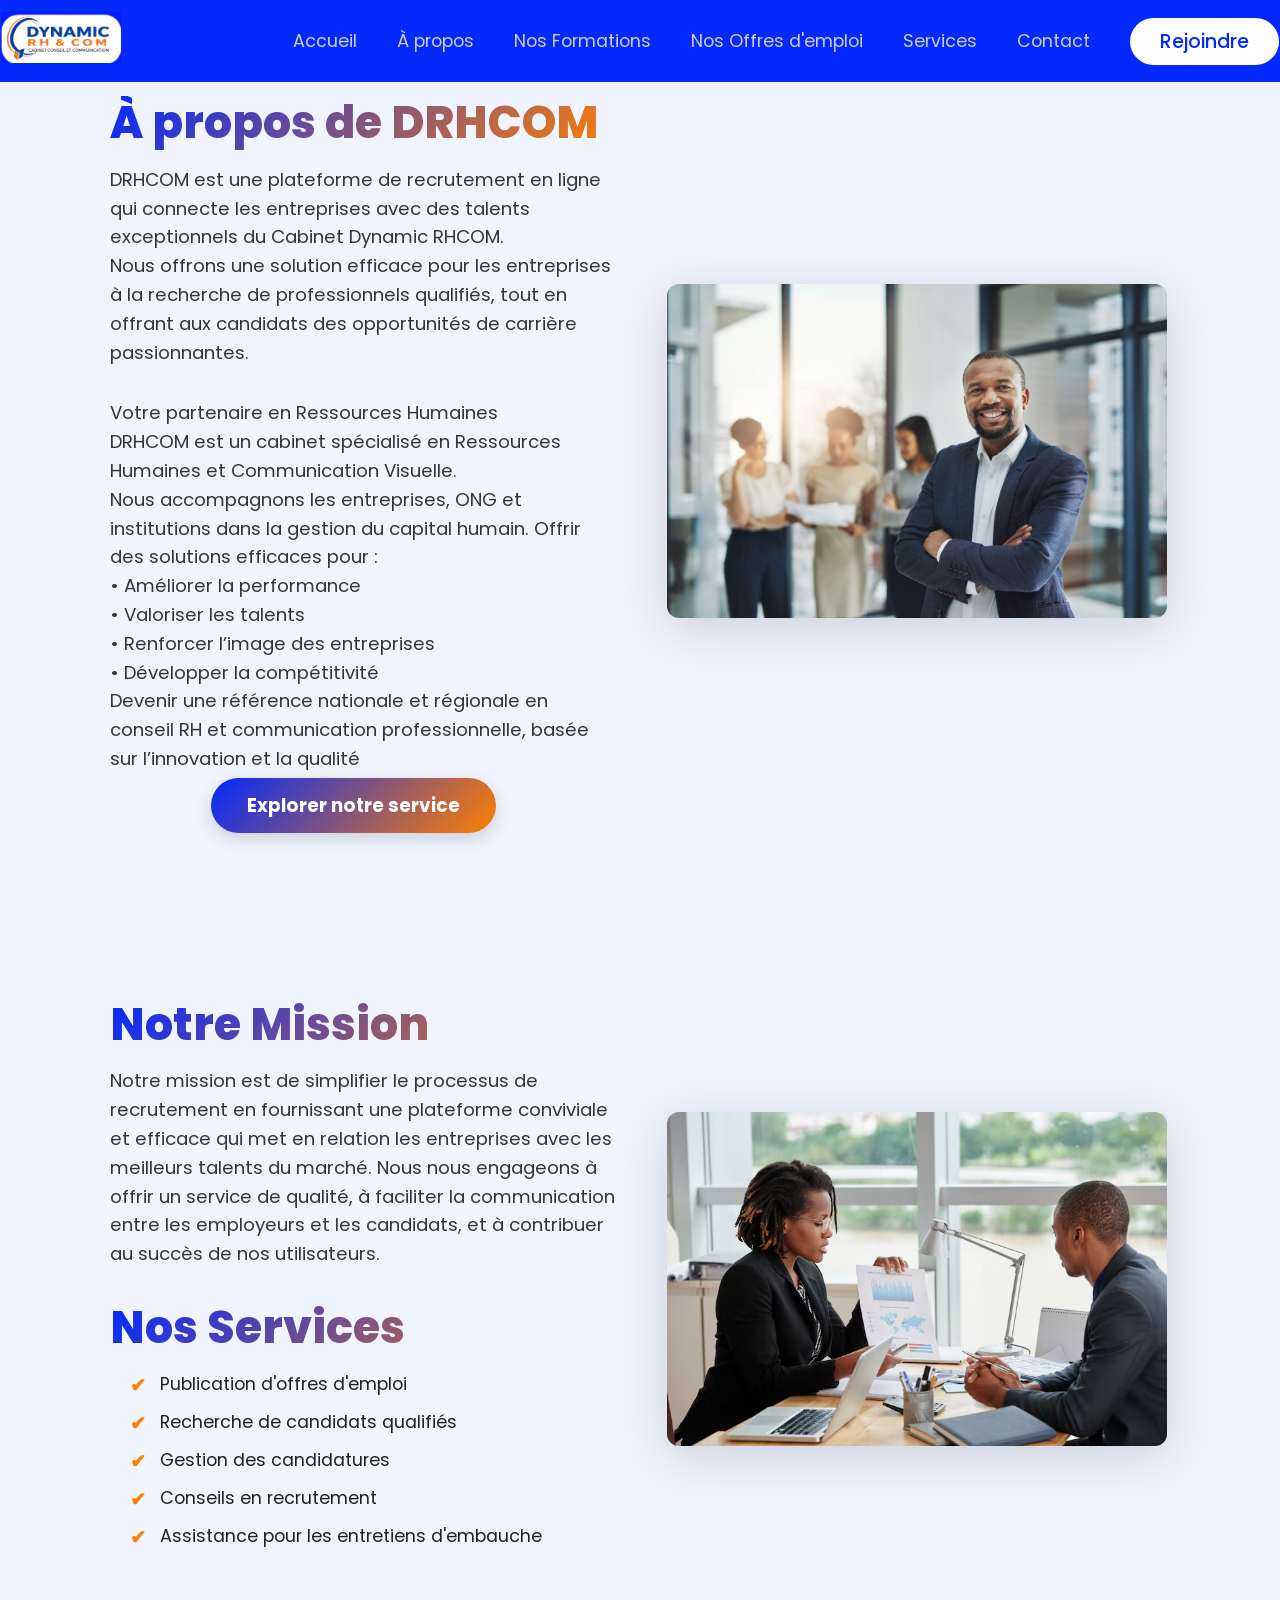
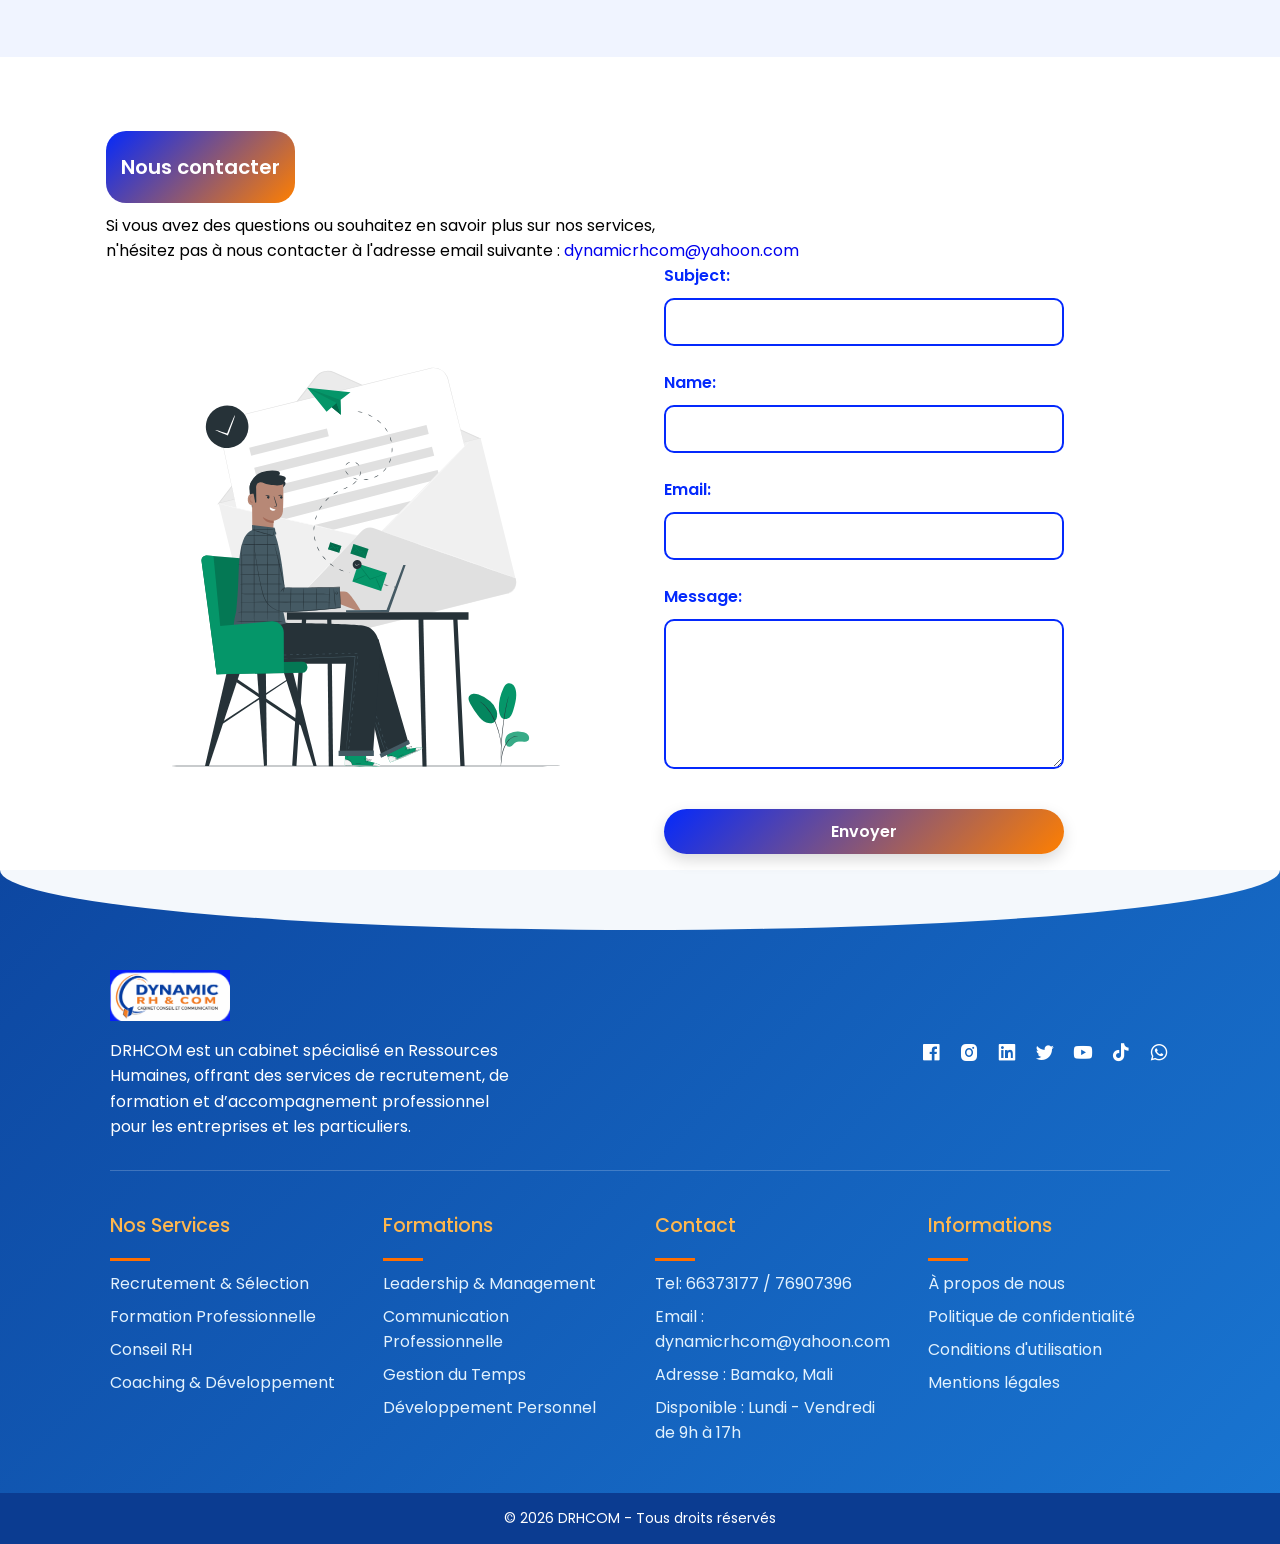
==== about.html @ ecd14551 "Add files via upload" ====
<!DOCTYPE html>
<html lang="en">
<head>
    <meta charset="UTF-8">
    <meta name="viewport" content="width=device-width, initial-scale=1.0">
    <!-- ------------ Boxicons Icons link -------  -->
    <link
      rel="stylesheet"
      href="https://unpkg.com/boxicons@latest/css/boxicons.min.css"
    />

    <!-- ---------- Favicon ---------  -->
    <link rel="shortcut icon" href="./images/favicon.ico" type="image/x-icon" />
    <!-- ---------- Custom CSS ---------  -->
     <link rel="stylesheet" href="./assets/css/about.css" />
    <link rel="stylesheet" href="./assets/css/contact.css" />
    <link rel="stylesheet" href="./assets/css/style.css" />
    <title>À propos - DRHCOM</title>
</head>
<body>
     <!-- Header  Section-->

    <header>
      <div id="navbar" class="objs-width">
        <a href="index.html">
          <img src="images/logo.png" class="logo" alt="" />
        </a>

        <ul id="menu">
          <li><a href="index.html">Accueil</a></li>
          <li><a href="about.html">À propos</a></li>
          <li><a href="formation.html">Nos Formations</a></li>
          <li><a href="jobs.html">Nos Offres d'emploi</a></li>
          <li><a href="services.html">Services</a></li>
          <li><a href="contact.html">Contact</a></li>
          <button id="w-btn">Rejoindre</button>
        </ul>
        <i id="bar" class="bx bx-menu"></i>
      </div>
    </header>

     <!-- About Section -->
     <section class="pro" id="home">
        <div class="pro-box obj-width">
        <div class="pro-left">    
    <h1>À propos de DRHCOM</h1>
    <p>DRHCOM est une plateforme de recrutement en ligne qui connecte les entreprises avec des talents exceptionnels du Cabinet Dynamic RHCOM. <br>Nous offrons une solution efficace pour les entreprises à la recherche de professionnels qualifiés, tout en offrant aux candidats des opportunités de carrière passionnantes.</p>
    <p>Votre partenaire en Ressources Humaines <br>DRHCOM est un cabinet spécialisé en Ressources Humaines et Communication Visuelle.<br>Nous accompagnons les entreprises, ONG et institutions dans la gestion du capital humain.
      Offrir des solutions efficaces pour :<br>
    • Améliorer la performance <br>
    • Valoriser les talents<br>
    • Renforcer l’image des entreprises<br>
    • Développer la compétitivité<br>
      Devenir une référence nationale et régionale en conseil RH et communication professionnelle, basée sur l’innovation et la qualité</p>
        <div class="search">
        <a href="services.html" id="j-btn">Explorer notre service</a>
        </div>
        </div>
         <div class="pro-right">
          <img src="images/picture1.png" alt="" />
        </div>
      </div>
        </section>
        <!-- Section notre service et nos missions -->
        <section class="pro" id="home">
        <div class="pro-box obj-width">
        <div class="pro-left">
    <h2>Notre Mission</h2>
    <p>Notre mission est de simplifier le processus de recrutement en fournissant une plateforme conviviale et efficace qui met en relation les entreprises avec les meilleurs talents du marché. Nous nous engageons à offrir un service de qualité, à faciliter la communication entre les employeurs et les candidats, et à contribuer au succès de nos utilisateurs.</p>
    <h2>Nos Services</h2>
    <ul>
        <li>Publication d'offres d'emploi</li>
        <li>Recherche de candidats qualifiés</li>
        <li>Gestion des candidatures</li>
        <li>Conseils en recrutement</li>
        <li>Assistance pour les entretiens d'embauche</li>

    </ul>
    </div>
    <div class="pro-right">
          <img src="images/picture2.png" alt="" />
        </div>
    </div>
    </section>
    <!-- Contact Section -->
    <section class="contact obj-width sec-space">
      <h2>Nous contacter</h2>
      <p>Si vous avez des questions ou souhaitez en savoir plus sur nos services, <br>n'hésitez pas à nous contacter à l'adresse email suivante : <a href="mailto:dynamicrhcom@yahoon.com">dynamicrhcom@yahoon.com</a></p>
        <div class="contact-row">
        <div class="contact-col">
          <img src="images/contact.svg" alt="" />
        </div>
         <div class="contact-col">
          <form action="https://formspree.io/f/xykbplqe" method="POST">
            <div class="input-box">
                <label for="subject">Subject:</label>
                <input type="text" id="subject" name="subject" required />
              </div>
            <div class="input-box">
              <label for="name">Name:</label>
               <input type="text" id="name" name="name" required />
            </div>

              <div class="input-box">
                <label for="email">Email:</label>
                <input type="email" id="email" name="email" required />
              </div>

              <div class="input-box">
                <label for="message">Message:</label>
                <textarea id="message" name="message" cols="10"></textarea>
              </div>
                <button type="submit" id="g-btn" class="contact-btn">Envoyer</button>
          </form>
        </div>
      </div>
    </section>
 <!-- Footer  Section-->

   <footer class="footer">
  <div class="obj-width">
    
    <div class="top">
      <div>
        <img src="images/logo.png" class="logo" alt="Logo DRHCOM" />
        <p>
          DRHCOM est un cabinet spécialisé en Ressources Humaines, 
          offrant des services de recrutement, de formation et 
          d’accompagnement professionnel pour les entreprises et les particuliers.
        </p>
      </div>

      <!-- Réseaux sociaux (inchangés) -->
      <div>
        <a href="https://www.facebook.com/profile.php?id=61586330245431" target="_blank" rel="noopener noreferrer"><i class="bx bxl-facebook-square"></i></a>
        <a href="https://www.instagram.com/DRHCOM" target="_blank" rel="noopener noreferrer"><i class="bx bxl-instagram-alt"></i></a>
        <a href="https://www.linkedin.com/in/cabinet-drhcom-3505a121a" target="_blank" rel="noopener noreferrer"><i class="bx bxl-linkedin-square"></i></a>
        <a href="https://x.com/MoussaD12239090" target="_blank" rel="noopener noreferrer"><i class="bx bxl-twitter"></i></a>
        <a href="https://www.youtube.com/@Drhcom888" target="_blank" rel="noopener noreferrer"><i class="bx bxl-youtube"></i></a>
        <a href="https://vm.tiktok.com/ZMHog4PwqbEUM-KmJDs/" target="_blank" rel="noopener noreferrer"><i class="bx bxl-tiktok"></i></a>
        <a href="https://wa.me/22376907396" target="_blank" rel="noopener noreferrer"><i class="bx bxl-whatsapp"></i></a>
      </div>
    </div>

    <div class="bottom">

      <div>
        <h3>Nos Services</h3>
        <a href="jobs.html">Recrutement & Sélection</a>
        <a href="formation.html">Formation Professionnelle</a>
        <a href="#">Conseil RH</a>
        <a href="#">Coaching & Développement</a>
      </div>

      <div>
        <h3>Formations</h3>
        <a href="#">Leadership & Management</a>
        <a href="#">Communication Professionnelle</a>
        <a href="#">Gestion du Temps</a>
        <a href="#">Développement Personnel</a>
      </div>

      <div>
        <h3>Contact</h3>
        <a href="contact.html">Tel: 66373177 / 76907396</a>
        <a href="contact.html">Email : dynamicrhcom@yahoon.com</a>
        <a href="#iframe">Adresse : Bamako, Mali</a>
        <a href="#">Disponible : Lundi - Vendredi de 9h à 17h</a>
      </div>

      <div>
        <h3>Informations</h3>
        <a href="about.html">À propos de nous</a>
        <a href="#">Politique de confidentialité</a>
        <a href="#">Conditions d'utilisation</a>
        <a href="#">Mentions légales</a>
      </div>

    </div>
  </div>

  <p class="droit">© 2026 DRHCOM - Tous droits réservés</p>
</footer>

    <div class="backtotop" id="gotop">
      <a href="#"><i class="bx bx-chevron-up"></i></a>
    </div>

    <!-- ------------------- Custom JS ---------------------  -->
    <script src="./assets/js/toggle.js"></script>
    <script src="./assets/js/script.js"></script>
</body>
</html>
---- assets/css/about.css ----
/* ------------------ VARIABLES GLOBALES ------------------ */
:root {
  --blue: #0429fc;
  --orange: #ff7f00;
  --text-dark: #222;
  --text-light: #666;
  --white: #fff;
  --radius: 12px;
  --shadow: 0 6px 18px rgba(0, 0, 0, 0.08);
  --transition: 0.4s ease;
  --gradient: linear-gradient(135deg, #0429fc, #ff7f00);
}

/* ------------------ SECTION ABOUT ( .pro ) ------------------ */
.pro {
  padding: 6rem 2rem;
  background: #f0f4ff;
  font-family: 'Segoe UI', Tahoma, Geneva, Verdana, sans-serif;
}

.pro-box {
  display: grid;
  grid-template-columns: repeat(2, 1fr);
  align-items: center;
  gap: 3rem;
}

.pro-left h1,
.pro-left h2 {
  font-size: 2.8rem;
  font-weight: 800;
  background: var(--gradient);
  -webkit-background-clip: text;
  -webkit-text-fill-color: transparent;
  margin-bottom: 1rem;
  line-height: 1.2;
  transition: all var(--transition);
}

.pro-left h1:hover,
.pro-left h2:hover {
  transform: translateY(-5px);
}

.pro-left p {
  color: var(--text-dark);
  font-size: 1.15rem;
  line-height: 1.8rem;
  margin-bottom: 2rem;
  opacity: 0.9;
}

.pro-left ul {
  margin-top: 1rem;
  padding-left: 20px;
}

.pro-left ul li {
  margin: 12px 0;
  font-size: 1.1rem;
  color: var(--text-dark);
  position: relative;
  padding-left: 30px;
  transition: all var(--transition);
}

.pro-left ul li::before {
  content: "✔";
  color: var(--orange);
  font-weight: 700;
  position: absolute;
  left: 0;
  top: 0;
  font-size: 1.2rem;
}

.pro-left ul li:hover {
  color: var(--blue);
  transform: translateX(5px);
}

/* ------------------ IMAGE ------------------ */
.pro-right img {
  width: 100%;
  max-width: 500px;
  display: block;
  margin: 0 auto;
  border-radius: var(--radius);
  filter: drop-shadow(0 10px 25px rgba(0,0,0,0.15));
  transition: transform var(--transition), filter var(--transition);
}

.pro-right img:hover {
  transform: scale(1.05) rotate(1deg);
  filter: drop-shadow(0 15px 30px rgba(0,0,0,0.2));
}

/* ------------------ BOUTON : Explorer notre service ------------------ */
.search {
  position: fixed;
  left: 50%;
  bottom: 40px;
  transform: translateX(-50%);
  z-index: 999;
  text-align: center;
}

#j-btn {
  background: var(--gradient);
  color: var(--white);
  padding: 14px 36px;
  border-radius: 30px;
  font-size: 1.15rem;
  font-weight: 700;
  display: inline-block;
  cursor: pointer;
  box-shadow: 0 6px 18px rgba(0,0,0,0.15);
  transition: transform var(--transition), box-shadow var(--transition), filter var(--transition);
}

#j-btn:hover {
  transform: translateY(-5px);
  box-shadow: 0 12px 28px rgba(0,0,0,0.25);
  filter: brightness(1.1);
}

/* ------------------ INPUT LABEL ------------------ */
.input-box label {
  display: block;
  font-weight: 600;
  color: var(--text-dark);
  margin-bottom: 5px;
  text-align: left;
}

/* ------------------ RESPONSIVE ------------------ */
@media (max-width: 950px) {
  .pro-box {
    grid-template-columns: 1fr;
    text-align: center;
  }

  .pro-right img {
    width: 70%;
  }
}

@media (max-width: 600px) {
  .pro-left h1,
  .pro-left h2 {
    font-size: 2rem;
  }

  #j-btn {
    font-size: 1rem;
    padding: 12px 28px;
  }
}
---- assets/css/contact.css ----
/* ------------------ SECTION CONTACT ------------------ */
.contact {
    margin-top: 4rem;
    font-family: 'Segoe UI', Tahoma, Geneva, Verdana, sans-serif;
    
}

.contact.sec-space {
    padding: 4rem 1rem 0 1rem;
    
}

/* ------------------ CONTACT ROW ------------------ */
.contact-row {
    display: grid;
    grid-template-columns: repeat(2, 1fr);
    gap: 3rem;
    align-items: center;
    width: 100%;
}

.contact-row:last-child {
    align-self: flex-start;
}
.contact h2 {
    background: linear-gradient(135deg, #0429fc, #ff7f00);
    font-size: 20px;
    color: #fff;
    margin: 10px auto;
    padding: 6px 15px;
    border-radius: 20px;
    display: inline-block;
    transition: transform 0.3s ease, filter 0.3s ease;
}


/* ------------------ INPUT BOX ------------------ */
.input-box {
    display: flex;
    flex-direction: column;
    margin-bottom: 1.5rem;
}

.input-box label {
    margin-bottom: 10px;
    color: #0429fc; /* bleu pro */
    font-weight: 600;
    transition: color 0.3s ease;
}

.input-box label:hover {
    color: #ff7f00; /* accent orange au hover */
}

.input-box input,
.input-box textarea {
    display: block;
    max-width: 400px;
    width: 100%;
    padding: 12px 15px;
    border: 2px solid #0429fc; /* bleu */
    border-radius: 10px;
    outline: none;
    transition: border 0.3s ease, box-shadow 0.3s ease;
    resize: vertical;
}

.input-box input:focus,
.input-box textarea:focus {
    border-color: #ff7f00; /* orange au focus */
    box-shadow: 0 6px 18px rgba(255,127,0,0.2);
}

/* ------------------ TEXTAREA ------------------ */
textarea {
    height: 150px;
}

/* ------------------ BOUTON CONTACT ------------------ */
.contact-btn {
    max-width: 400px;
    width: 100%;
    margin: 1rem auto;
    border: none;
    outline: none;
    font-size: 1rem;
    text-align: center;
    padding: 12px 0;
    border-radius: 25px;
    background: linear-gradient(135deg, #0429fc, #ff7f00);
    color: #fff;
    font-weight: 600;
    cursor: pointer;
    transition: transform 0.3s ease, filter 0.3s ease, box-shadow 0.3s ease;
    box-shadow: 0 6px 15px rgba(0,0,0,0.15);
}

.contact-btn:hover {
    transform: translateY(-3px);
    filter: brightness(1.1);
    box-shadow: 0 10px 25px rgba(0,0,0,0.2);
}

/* ------------------ MAPS ------------------ */
.maps {
    width: 100%;
    padding: 1rem;
    margin: 1rem auto;
}

.maps iframe {
    max-width: 100%;
    width: 100%;
    border-radius: 12px;
    box-shadow: 0 6px 20px rgba(0,0,0,0.1);
}

/* ------------------ RESPONSIVE ------------------ */
@media (max-width: 1000px) {
    .contact-col {
        width: 100%;
    }
    .contact-col img {
        width: 100%;
        height: auto;
        border-radius: 12px;
    }
}

@media (max-width: 800px) {
    .contact-row {
        grid-template-columns: 1fr;
        align-items: center;
        justify-content: center;
    }
    .contact-col {
        margin: 0 auto;
    }
    form {
        margin: 0 auto;
    }
    .input-box input,
    .input-box textarea,
    .input-box label {
        max-width: 100%;
        width: 100%;
    }
}
---- assets/css/style.css ----
@import url("https://fonts.googleapis.com/css2?family=Poppins:wght@100;200;300;400;500;600;700;800&display=swap");

* {
  margin: 0;
  padding: 0;
  box-sizing: border-box;
  list-style: none;
  text-decoration: none;
  font-family: "Poppins", sans-serif;
  transition: all 0.3s ease;
  scroll-behavior: smooth;
}

:root {
  --primary-color: #0429fc;
  --secondry-color: #5251a9;
}

body {
  position: relative;
}

/* Global CSS */

h1 {
  font-size: 3rem;
  font-weight: 600;
}

h2 {
  font-size: 2rem;
  font-weight: 600;
  line-height: 60px;
}
h3 {
  font-size: 1.2rem;
  padding-bottom: 1rem;
  font-weight: 500;
}

#w-btn {
  margin-left: 40px;
  background-color: #fff;
  color: var(--primary-color);
  padding: 9px 30px;
  border-radius: 30px;
  font-size: 1.2rem;
  font-weight: 500;
  box-shadow: none;
  border: none;
  cursor: pointer;
}
#g-btn {
  background-color: var(--secondry-color);
  color: #fff;
  padding: 9px 30px;
  border-radius: 30px;
  cursor: pointer;
}
.sec-space {
  padding: 4rem 0;
}
.extra-space {
  padding-top: 8rem;
}
.obj-width {
  max-width: 1200px;
  margin: auto;
}

/* section {
  margin: 3rem 0;
} */

/* -------- NavBar -----------  */

header {
  background: var(--primary-color);

  position: fixed;
  width: 100%;
  margin: 0 auto;
  top: 0;
  z-index: 1000;
  border: 1px solid transparent;
}
header.sticky {
  position: fixed;
  top: 0;
  background: var(--primary-color);
  box-shadow: inset -0px -2px 10px #1e705609;
  border-bottom: 1px solid #cccccc06;
}

#navbar {
  display: flex;
  justify-content: space-between;
  align-items: center;

  height: 80px;
}
#navbar .logo {
  width: 120px;
}

#menu {
  display: flex;
  justify-content: flex-end;
  align-items: center;
}

header ul li a {
  color: #ccc;
  margin-left: 40px;
  font-size: 1.1rem;
  font-weight: 400;
  transition: all 0.3s ease;
}
header ul li a:hover {
  opacity: 0.8;
  color: #fff;
}

#bar {
  color: #fff;
  display: none;
}
/* ------ Hero Section ---------  */
.hero {
  background-color: var(--primary-color);
}

.hero-box {
  /* display: flex;
  justify-content: space-between; */
  display: grid;
  grid-template-columns: repeat(2, 1fr);
  height: 100vh;
  gap: 3rem;

  align-items: center;
}

.h-left {
  /* width: 45%; */
  color: #fff;
}
.h-left p {
  padding: 1.5rem and 2rem 0;
}

.search {
  position: relative;
  margin-right: 200px;
}
.search input {
  width: 100%;
  height: 4rem;
  border-radius: 35px;
  padding: 0 20px;
  font-size: 1rem;
  outline: none;
  border: none;
}
.search a {
  position: absolute;
  right: 20px;
  top: 12px;
}
.search .h-right {
  width: 50%;
}
.h-right img {
  width: 100%;
  object-fit: cover;
}

/* Features Sections  */
.features {
  padding: 0 1rem;
  padding: 1rem 1rem 4rem 1rem;
}
/* TITRE PRINCIPAL */
.features h2 {
    font-size: 2.5rem;
    margin-bottom: 1rem;
    font-weight: 700;
    background: linear-gradient(135deg, #0429fc, #ff7f00);
    -webkit-background-clip: text;
    -webkit-text-fill-color: transparent;
    transition: transform 0.3s ease;
}

.features h2:hover {
    transform: translateY(-4px);
}

/* SOUS-TITRE */
.features p {
    font-size: 1.1rem;
    color: #333;
    max-width: 700px;
    margin: 0 auto 3rem auto;
    line-height: 1.8rem;
}

/* ------------------ FE BOX ------------------ */
.fe-box {
    display: grid;
    grid-template-columns: repeat(4, 1fr);
    gap: 2rem;
}

.fe-box > div {
    background: #fff;
    padding: 2rem 1.5rem;
    border-radius: 15px;
    box-shadow: 0 6px 20px rgba(0,0,0,0.08);
    transform: translateY(30px);
    opacity: 0;
    transition: transform 0.6s ease, opacity 0.6s ease, box-shadow 0.3s ease;
}

/* Animation on scroll */
.fe-box > div.show {
    transform: translateY(0);
    opacity: 1;
}

.fe-box > div:hover {
    transform: translateY(-8px);
    box-shadow: 0 12px 30px rgba(0,0,0,0.15);
}

/* IMAGE DANS BOX */
.fe-box .img {
    width: 80px;
    height: 80px;
    margin: 0 auto 1rem auto;
    transition: transform 0.3s ease;
}

.fe-box .img img {
    width: 100%;
    height: 100%;
    object-fit: contain;
}

.fe-box .img:hover {
    transform: scale(1.1);
}

/* TITRE BOX */
.fe-box h3 {
    font-size: 1.3rem;
    font-weight: 600;
    margin-bottom: 0.8rem;
    color: #0429fc;
    transition: color 0.3s ease, transform 0.3s ease;
}

.fe-box h3:hover {
    color: #ff7f00;
    transform: translateY(-3px);
}

/* TEXTE BOX */
.fe-box p {
    font-size: 1rem;
    color: #333;
    line-height: 1.6;
}

/* ------------------ RESPONSIVE ------------------ */
@media (max-width: 1200px) {
    .fe-box {
        grid-template-columns: repeat(2, 1fr);
    }
}

@media (max-width: 768px) {
    .fe-box {
        grid-template-columns: 1fr;
    }

    .features h2 {
        font-size: 2rem;
    }

    .features p {
        font-size: 1rem;
    }
}

/* ------------------ SECTION JOBS ------------------ */
.jobs {
    padding: 4rem 2rem;
    text-align: center;
    background: #f0f4ff; /* bleu très clair */
    font-family: 'Segoe UI', Tahoma, Geneva, Verdana, sans-serif;
}

/* TITRE PRINCIPAL */
.jobs h2 {
    font-size: 2.5rem;
    margin-bottom: 1rem;
    font-weight: 700;
    background: linear-gradient(135deg, #0429fc, #ff7f00); /* bleu → orange */
    -webkit-background-clip: text;
    -webkit-text-fill-color: transparent;
    transition: transform 0.3s ease;
}

.jobs h2:hover {
    transform: translateY(-4px);
}

/* SOUS-TITRE */
.jobs p {
    font-size: 1.1rem;
    color: #333;
    max-width: 700px;
    margin: 0 auto 2rem auto;
    line-height: 1.8rem;
}

/* ------------------ FILTRES / TABS ------------------ */
.job-id {
    list-style: none;
    padding: 0;
    margin-bottom: 3rem;
    display: flex;
    justify-content: center;
    gap: 1rem;
    flex-wrap: wrap;
}

.job-id li {
    cursor: pointer;
    padding: 10px 20px;
    border-radius: 25px;
    font-weight: 600;
    color: #0429fc;
    border: 2px solid #0429fc;
    transition: all 0.3s ease;
}

.job-id li.active,
.job-id li:hover {
    background: linear-gradient(135deg, #0429fc, #ff7f00);
    color: #fff;
    border-color: transparent;
}

/* ------------------ JOB CARDS ------------------ */
.jobs-container {
    display: grid;
   grid-template-columns: repeat(2, 1fr);
    gap: 2rem;
}

.job-list {
    background: #fff;
    padding: 2rem 1.5rem;
    border-radius: 15px;
    box-shadow: 0 6px 20px rgba(0,0,0,0.08);
    text-align: left;
    transition: transform 0.3s ease, box-shadow 0.3s ease;
    list-style: none;
}

.job-list:hover {
    transform: translateY(-8px);
    box-shadow: 0 12px 30px rgba(0,0,0,0.15);
}

.job-list img {
    width: 80px;
    height: 80px;
    object-fit: contain;
    margin-bottom: 1rem;
    border-radius: 8px;
}

/* TITRE JOB */
.job-list h3 {
    font-size: 1.2rem;
    font-weight: 600;
    margin-bottom: 0.5rem;
    color: #0429fc;
    transition: color 0.3s ease;
}

.job-list h3:hover {
    color: #ff7f00;
}

/* TEXTE JOB */
.job-list p {
    font-size: 0.95rem;
    line-height: 1.6;
    margin: 0.3rem 0;
}

.job-list strong {
    color: #ff7f00;
}

/* BOUTON POSTULER */
#g-btn {
    display: inline-block;
    padding: 10px 25px;
    margin-top: 1rem;
    font-weight: 600;
    color: #fff;
    background: linear-gradient(135deg, #0429fc, #ff7f00);
    border: none;
    border-radius: 25px;
    cursor: pointer;
    transition: transform 0.3s ease, filter 0.3s ease;
}

#g-btn:hover {
    transform: translateY(-3px);
    filter: brightness(1.1);
}

/* ------------------ RESPONSIVE ------------------ */
@media (max-width: 1200px) {
    .jobs-container {
        grid-template-columns: repeat(2, 1fr);
    }
}

@media (max-width: 768px) {
    .jobs-container {
        grid-template-columns: 1fr;
    }

    .jobs h2 {
        font-size: 2rem;
    }

    .jobs p {
        font-size: 1rem;
    }

    .job-list h3 {
        font-size: 1.1rem;
    }
}
/* -------- Trust -  section         */

.trust {
  margin-top: 3rem;
  padding: 1rem;

  background-color: #51a99506;
}
.trust h2 {
   font-size: 2.5rem;
    margin-bottom: 1rem;
    font-weight: 700;
    background: linear-gradient(135deg, #0429fc, #ff7f00); /* bleu → orange */
    -webkit-background-clip: text;
    -webkit-text-fill-color: transparent;
    transition: transform 0.3s ease;
}

.trust .t-box {
  display: flex;
  align-items: center;
  flex-wrap: wrap;
  justify-content: space-between;
  padding-top: 3rem;
}

.trust .t-box img {
  margin: 1rem auto;
  display: block;

  
}

/* ----------------- Team section ----------  */
.team {
    padding: 4rem 2rem;
    text-align: center;
    background: #f0f4ff; /* bleu très clair pour fond */
    font-family: 'Segoe UI', Tahoma, Geneva, Verdana, sans-serif;
}

/* TITRE SECTION */
.team h2 {
    font-size: 2.5rem;
    margin-bottom: 1rem;
    font-weight: 700;
    background: linear-gradient(135deg, #0429fc, #ff7f00); /* bleu → orange */
    -webkit-background-clip: text;
    -webkit-text-fill-color: transparent;
    transition: transform 0.3s ease;
}

.team h2:hover {
    transform: translateY(-4px);
}

/* PARAGRAPHE */
.team p {
    font-size: 1.1rem;
    color: #333;
    max-width: 700px;
    margin: 0 auto;
    line-height: 1.8rem;
    opacity: 0.95;
    transition: color 0.3s ease;
}

.team p:hover {
    color: #0429fc; /* léger effet au hover pour interactivité */
}

/* ------------------ RESPONSIVE ------------------ */
@media (max-width: 768px) {
    .team h2 {
        font-size: 2rem;
    }

    .team p {
        font-size: 1rem;
        line-height: 1.6rem;
    }
}

.team-container {
  margin-top: 3rem;
  display: grid;
  grid-template-columns: repeat(auto-fit, minmax(250px, 1fr));
  gap: 1rem;
  align-items: center;
}
.team-container .f1-box {
  display: flex;
  align-items: center;
  justify-content: center;
  flex-direction: column;
  border: 1px solid #c1e1d9;
  padding: 2rem;
  text-align: center;
  border-radius: 20px;
  cursor: pointer;
}


.team-container .f1-box:hover {
  transform: translateY(-10px);
}

#g-btn:hover {
  background-color: #45b79c;
  transform: translateY(-5px) scale(0.95);
}

.f1-box h3 {
  padding-bottom: 0.9rem;
}

.f1-box img {
  border-radius: 50%;
  margin-bottom: 1rem;
}
.skills {
  margin-bottom: 2rem;
}
#key {
  font-size: 0.8rem;
  background-color: #edcfee;
  padding: 6px 20px;
  border-radius: 30px;
  -webkit-user-select: none;
}

/* ------------------ Footer ------------  */

/* Footer principal */
.footer {
    position: relative;
    background: linear-gradient(135deg, #0d47a1, #1976d2);
    color: #fff;
    padding-top: 100px;
    font-family: Arial, sans-serif;
    overflow: hidden;
}

/* VAGUE */
.footer::before {
    content: "";
    position: absolute;
    top: -60px;
    left: 0;
    width: 100%;
    height: 120px;
    background: #f4f8fc;
    border-radius: 0 0 50% 50%;
}

/* Conteneur */
.obj-width {
    max-width: 1100px;
    margin: auto;
    padding: 0 20px;
    position: relative;
    z-index: 2;
}

/* TOP */
.top {
    display: flex;
    justify-content: space-between;
    align-items: center;
    flex-wrap: wrap;
    padding-bottom: 30px;
    border-bottom: 1px solid rgba(255,255,255,0.2);
}

.top p {
    max-width: 400px;
    margin-top: 10px;
    line-height: 1.6;
}

/* Logo */
.logo {
    width: 120px;
}

/* Réseaux sociaux */
.top div a {
    color: #fff;
    font-size: 22px;
    margin-left: 12px;
    transition: all 0.3s ease;
}

/* Hover icônes */
.top div a:hover {
    color: #ff6f00;
    transform: translateY(-5px) scale(1.2);
}

/* BOTTOM GRID */
.bottom {
    display: grid;
    grid-template-columns: repeat(auto-fit, minmax(200px, 1fr));
    gap: 30px;
    padding: 40px 0;
}

/* Titres */
.bottom h3 {
    margin-bottom: 15px;
    color: #ffb74d;
    position: relative;
}

/* Petite barre sous titre */
.bottom h3::after {
    content: "";
    width: 40px;
    height: 3px;
    background: #ff6f00;
    position: absolute;
    left: 0;
    bottom: -5px;
}

/* Liens */
.bottom a {
    display: block;
    text-decoration: none;
    color: #e3f2fd;
    margin-bottom: 8px;
    transition: all 0.3s ease;
}

/* Hover liens */
.bottom a:hover {
    color: #ff6f00;
    padding-left: 8px;
}

/* Copyright */
.droit {
    text-align: center;
    background: #0b3c91;
    padding: 15px;
    font-size: 14px;
}

/* Animation entrée */
.footer {
    animation: fadeUp 1s ease;
}

@keyframes fadeUp {
    from {
        opacity: 0;
        transform: translateY(40px);
    }
    to {
        opacity: 1;
        transform: translateY(0);
    }
}

/* Responsive */
@media (max-width: 768px) {
    .top {
        flex-direction: column;
        text-align: center;
    }

    .top div {
        margin-top: 15px;
    }
}
/* ==================== MEDIA QURIES =================  */

@media (max-width: 1400px) {
  .features .fe-box {
    grid-template-columns: repeat(auto-fill, minmax(300px, 1fr));
  }
}

@media (max-width: 1200px) {
  section {
    padding: 1rem;
  }
  header {
    padding: 0 1rem;
  }
}
@media (max-width: 993px) {
  section.hero {
    padding-top: 6rem;
    height: 130vh;
  }
  .hero-box {
    grid-template-columns: 1fr;
  }
  .h-right {
    width: 600px;
    margin: 0 auto;
    text-align: center;
    background-color: var(--primary-color);
  }
  .h-right img {
    width: 100%;
    height: auto;
  }
}
@media (max-width: 819px) {
  .h-right {
    width: 550px;
  }
}
@media (max-width: 709px) {
  .h-right {
    width: 500px;
  }
}
@media (max-width: 533px) {
  .h-right {
    width: 100%;
    height: 332px;
  }
}

@media (max-width: 699px) {
  #menu {
    background-color: #fff;
    display: block;
    width: 280px;
    height: auto;

    position: absolute;
    top: 80px;
    right: -100%;
    padding: 30px 0;
    box-shadow: 0 2px 10px rgba(0, 0, 0, 0.2);
    border-radius: 13px;
    opacity: 0;
    transition: all 0.3s ease;
  }
  #menu.active {
    right: 10px;
    opacity: 1;
  }
  #menu li {
    padding: 1rem;
  }
  #menu li a {
    color: var(--primary-color);
  }
  #bar {
    display: block;
    font-size: 1.7rem;
    cursor: pointer;
  }
  #w-btn {
    margin: 20px 0 0 50px;
    color: #fff;
    background-color: var(--primary-color);
  }
  /* .features .fe-box {
    justify-content: center;
  } */

  .sm-text {
    font-size: 18px;
    /* text-wrap: nowrap; */
    text-align: left;
  }
}
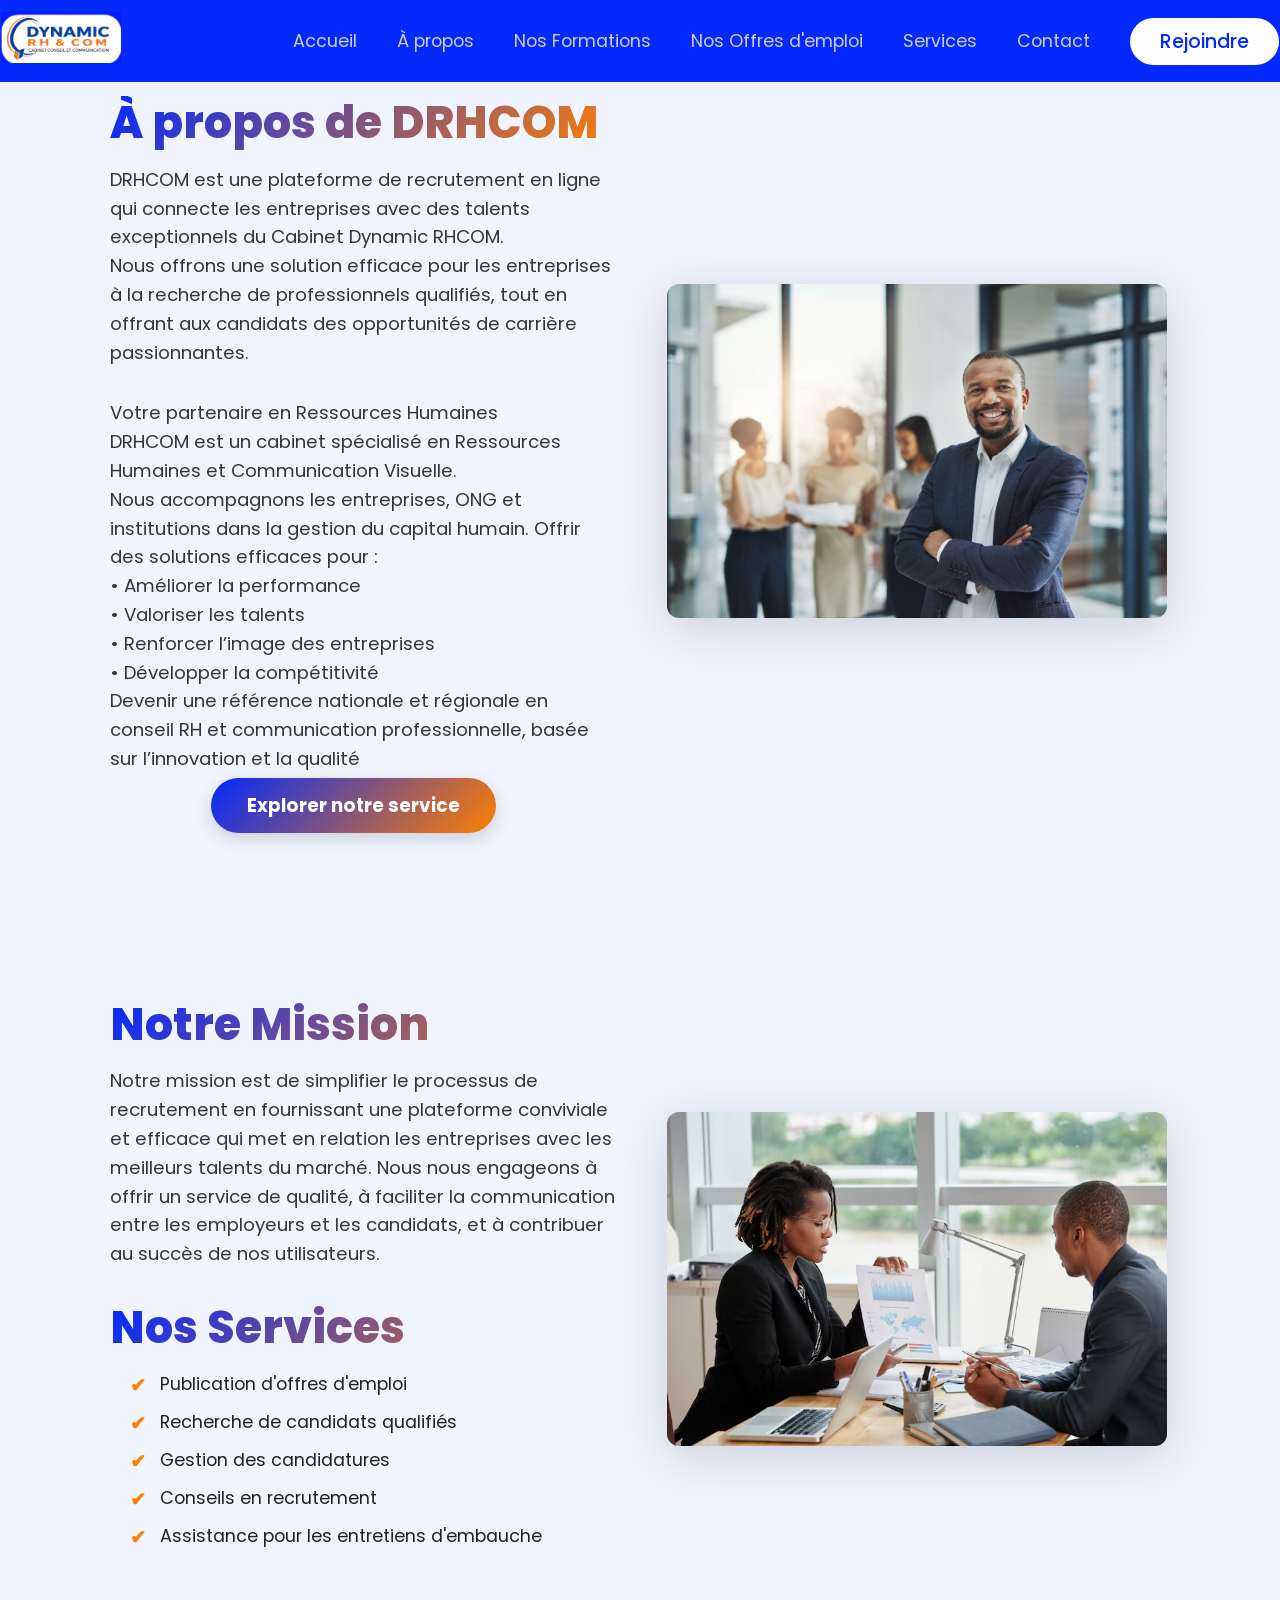
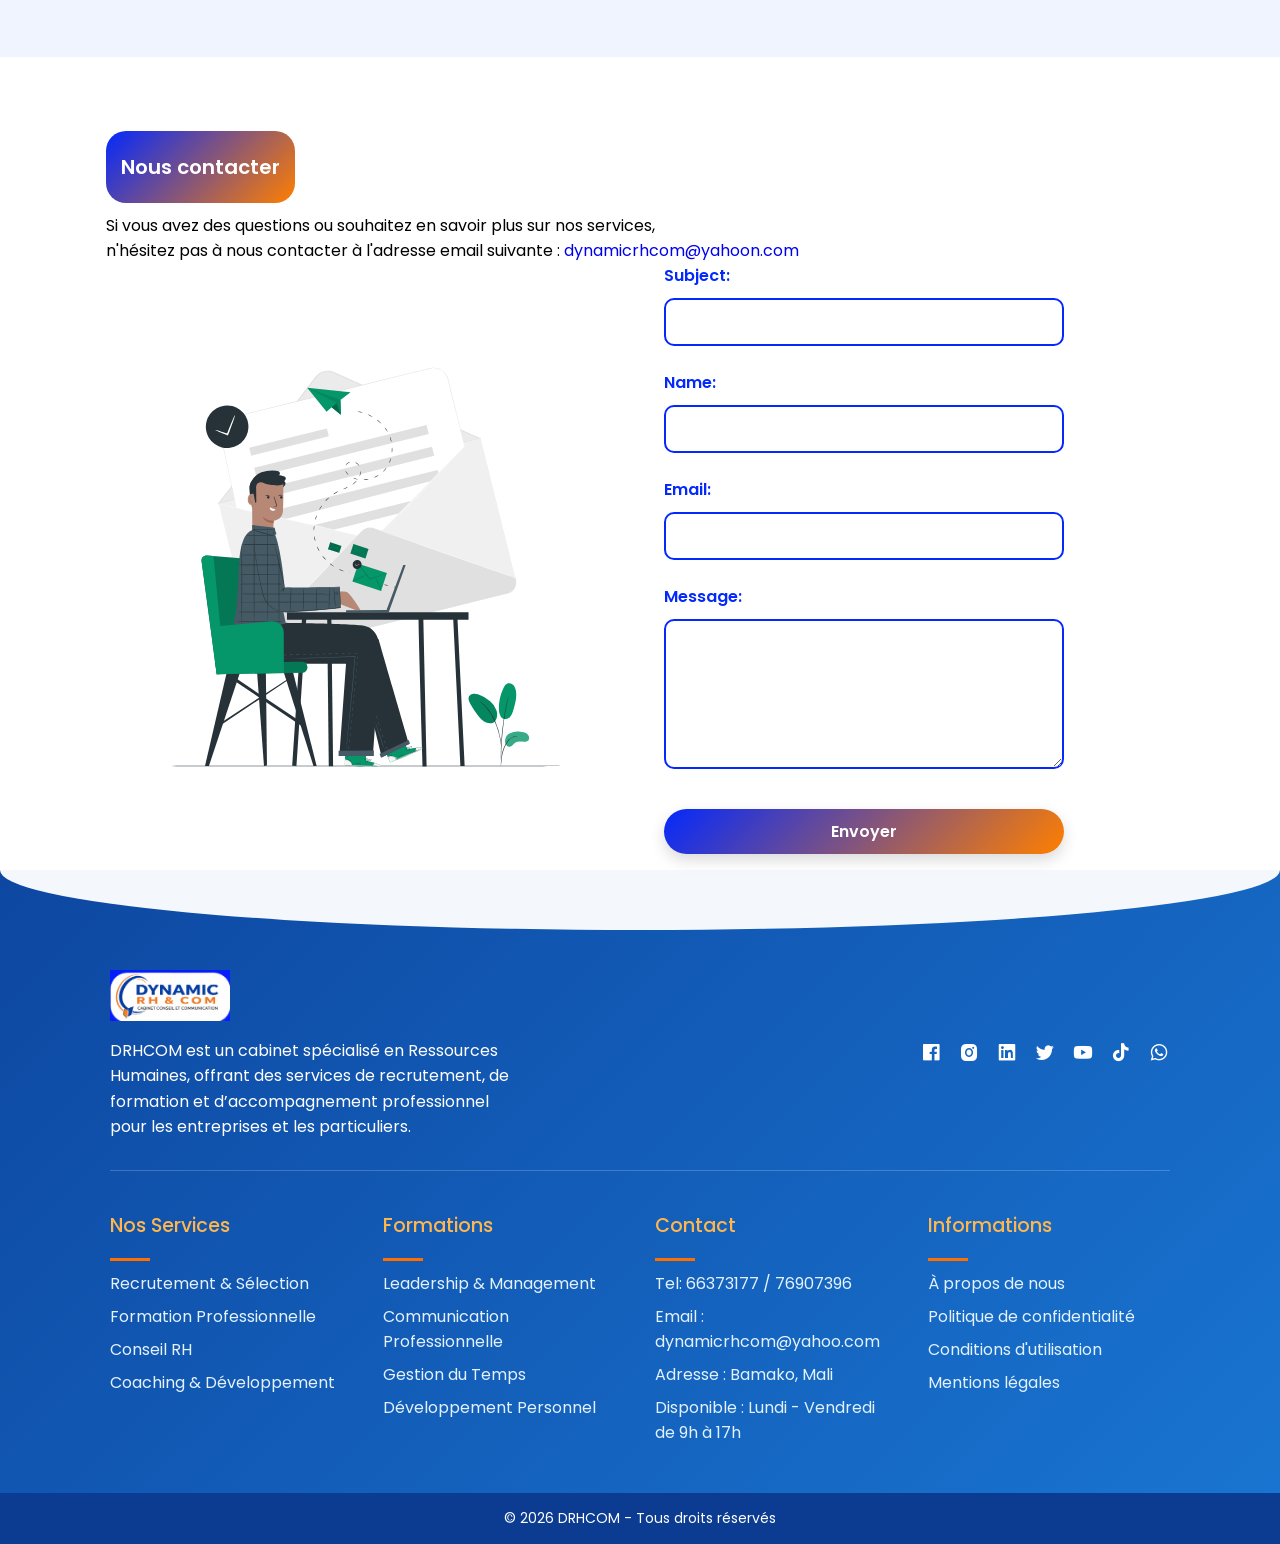
==== commit 3b1b170d: "Fix HTML encoding issues in about.html" ====
--- a/about.html
+++ b/about.html
@@ -163,7 +163,7 @@
       <div>
         <h3>Contact</h3>
         <a href="contact.html">Tel: 66373177 / 76907396</a>
-        <a href="contact.html">Email : dynamicrhcom@yahoon.com</a>
+        <a href="contact.html">Email : dynamicrhcom@yahoo.com</a>
         <a href="#iframe">Adresse : Bamako, Mali</a>
         <a href="#">Disponible : Lundi - Vendredi de 9h à 17h</a>
       </div>
@@ -190,4 +190,4 @@
     <script src="./assets/js/toggle.js"></script>
     <script src="./assets/js/script.js"></script>
 </body>
-</html>+</html>
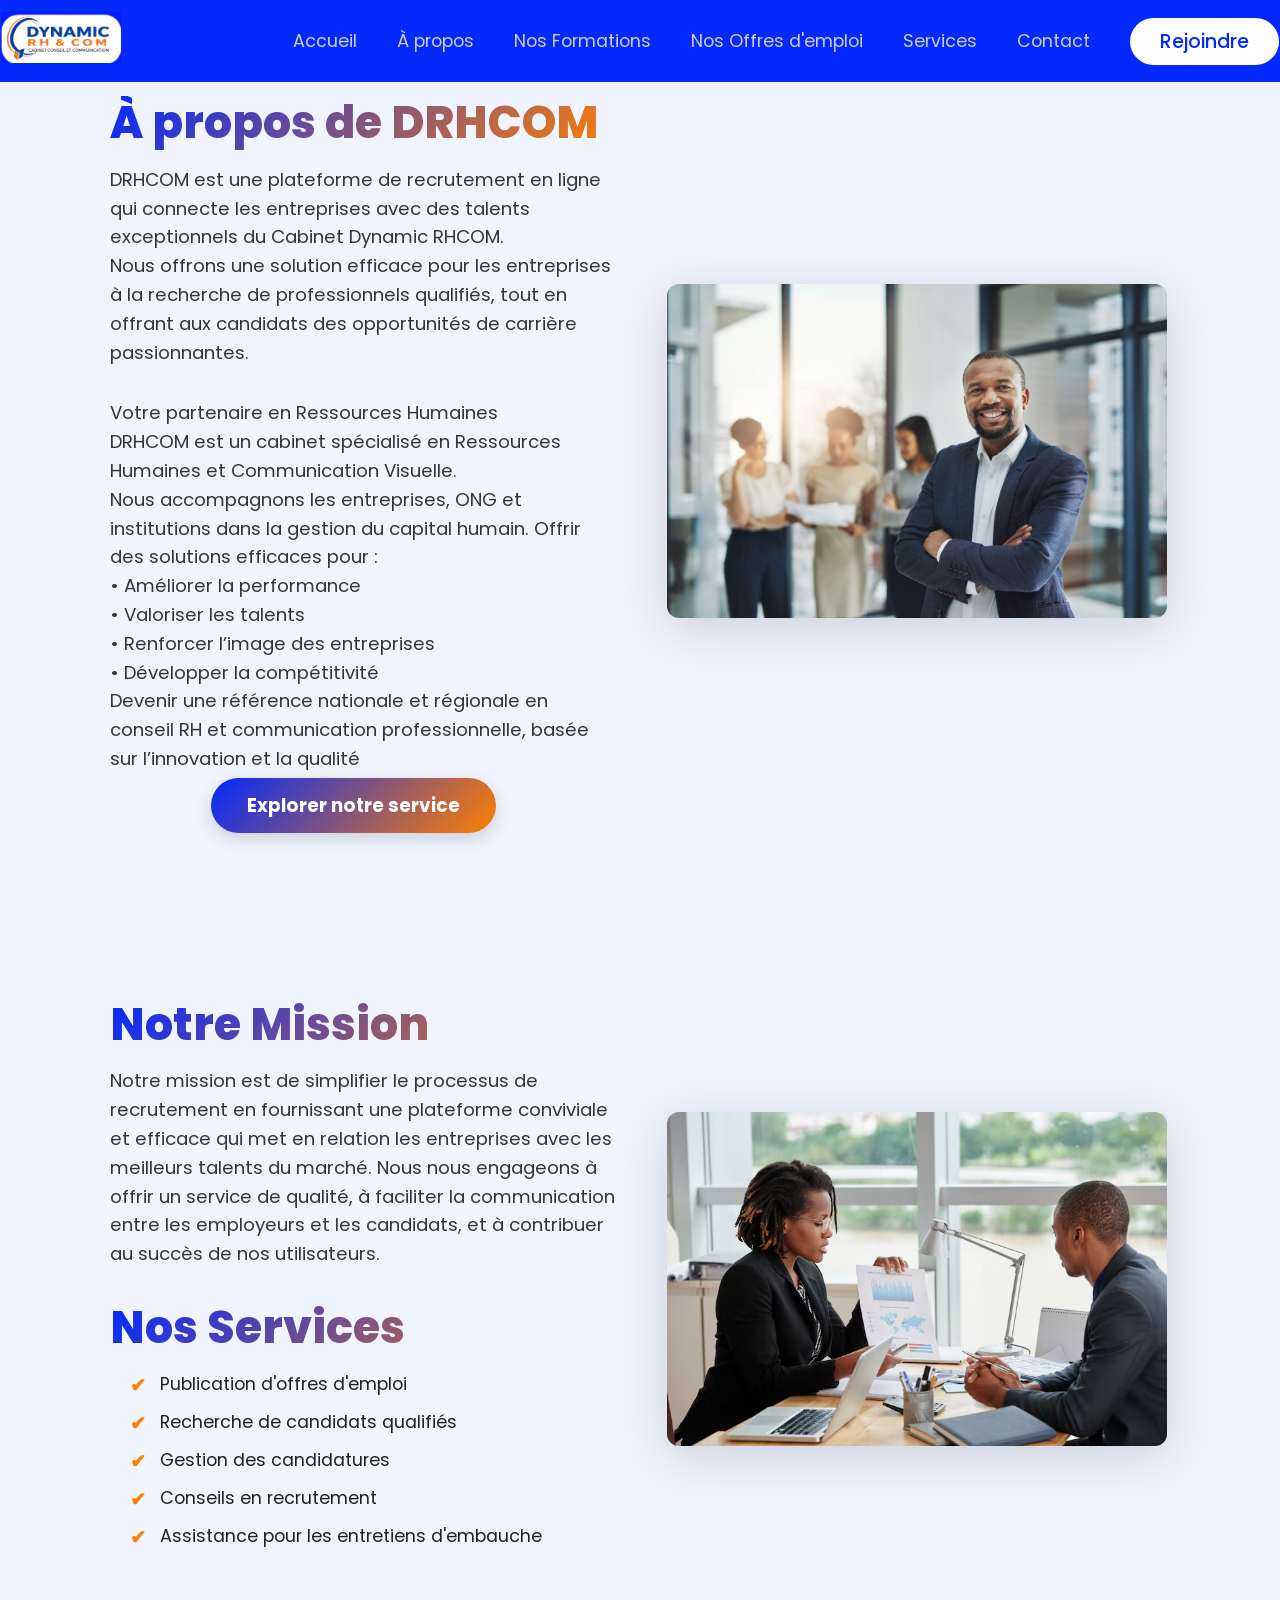
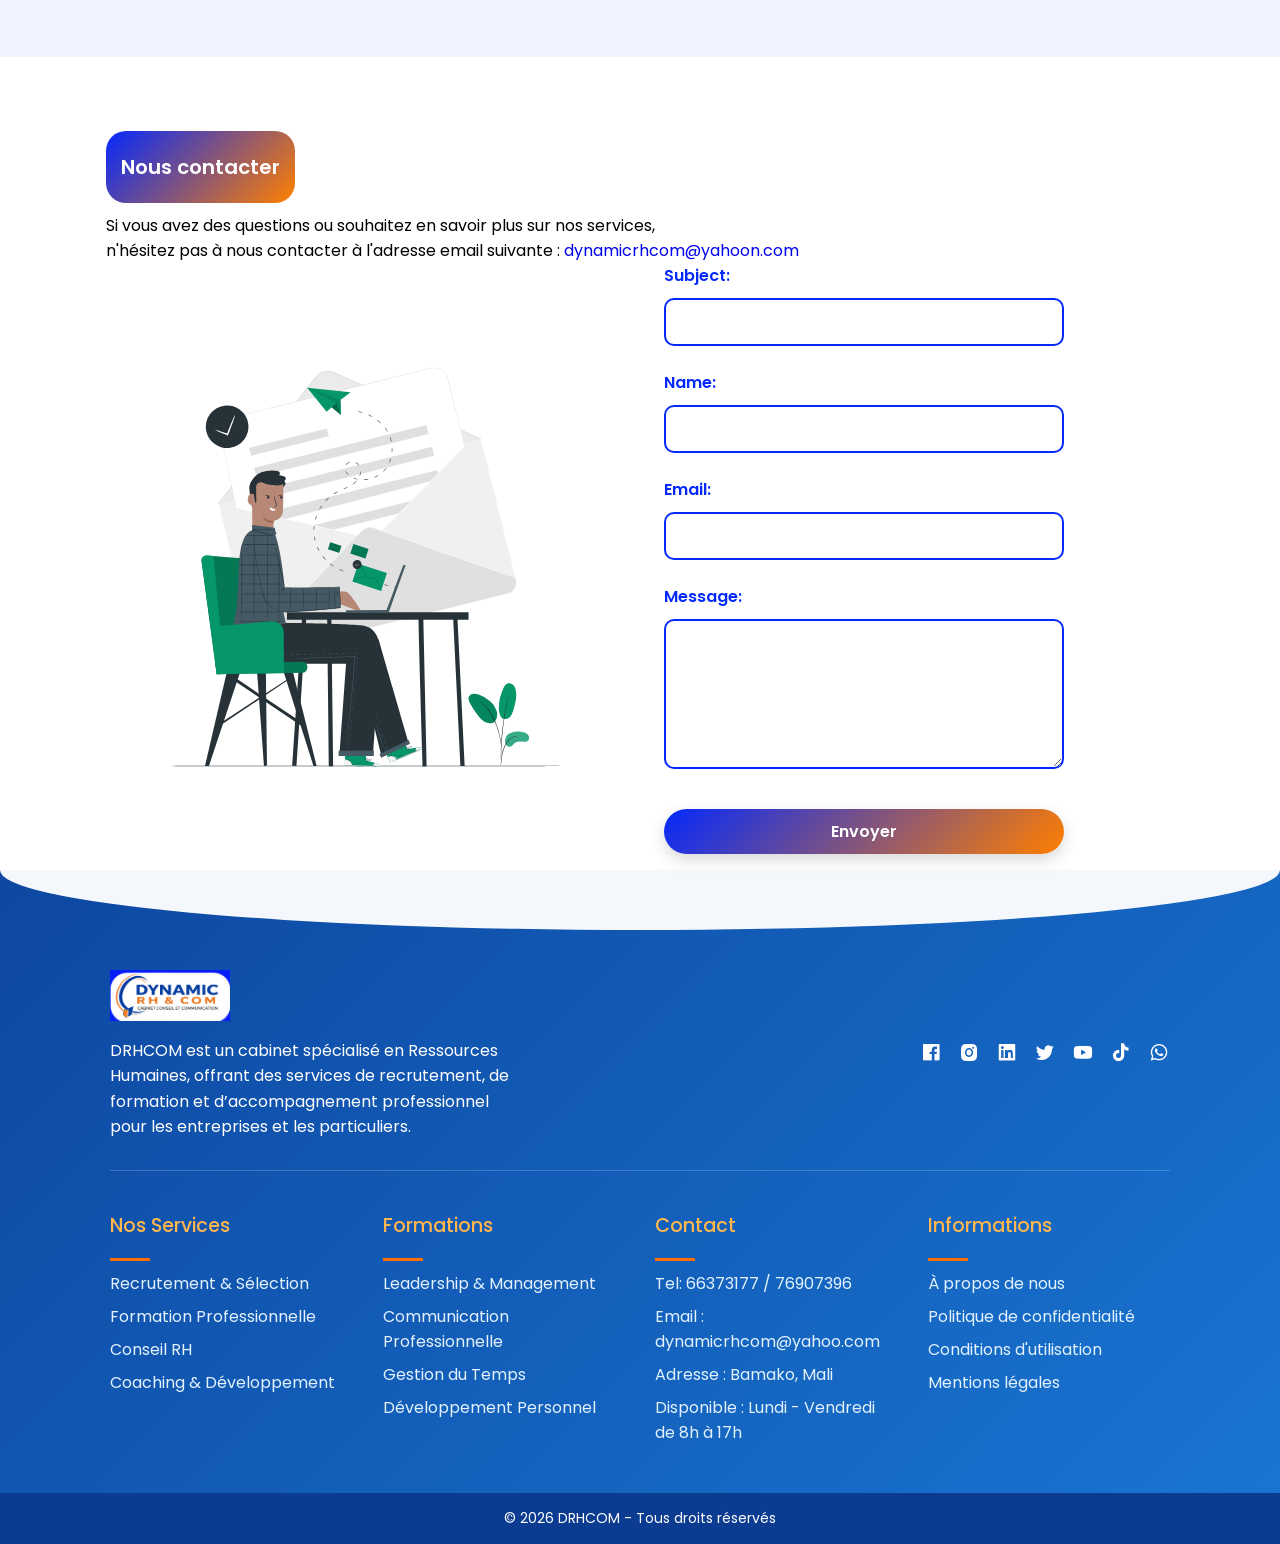
==== commit 105f80c6: "Restore about.html to original state" ====
--- a/about.html
+++ b/about.html
@@ -165,7 +165,7 @@
         <a href="contact.html">Tel: 66373177 / 76907396</a>
         <a href="contact.html">Email : dynamicrhcom@yahoo.com</a>
         <a href="#iframe">Adresse : Bamako, Mali</a>
-        <a href="#">Disponible : Lundi - Vendredi de 9h à 17h</a>
+        <a href="#">Disponible : Lundi - Vendredi de 8h à 17h</a>
       </div>
 
       <div>
